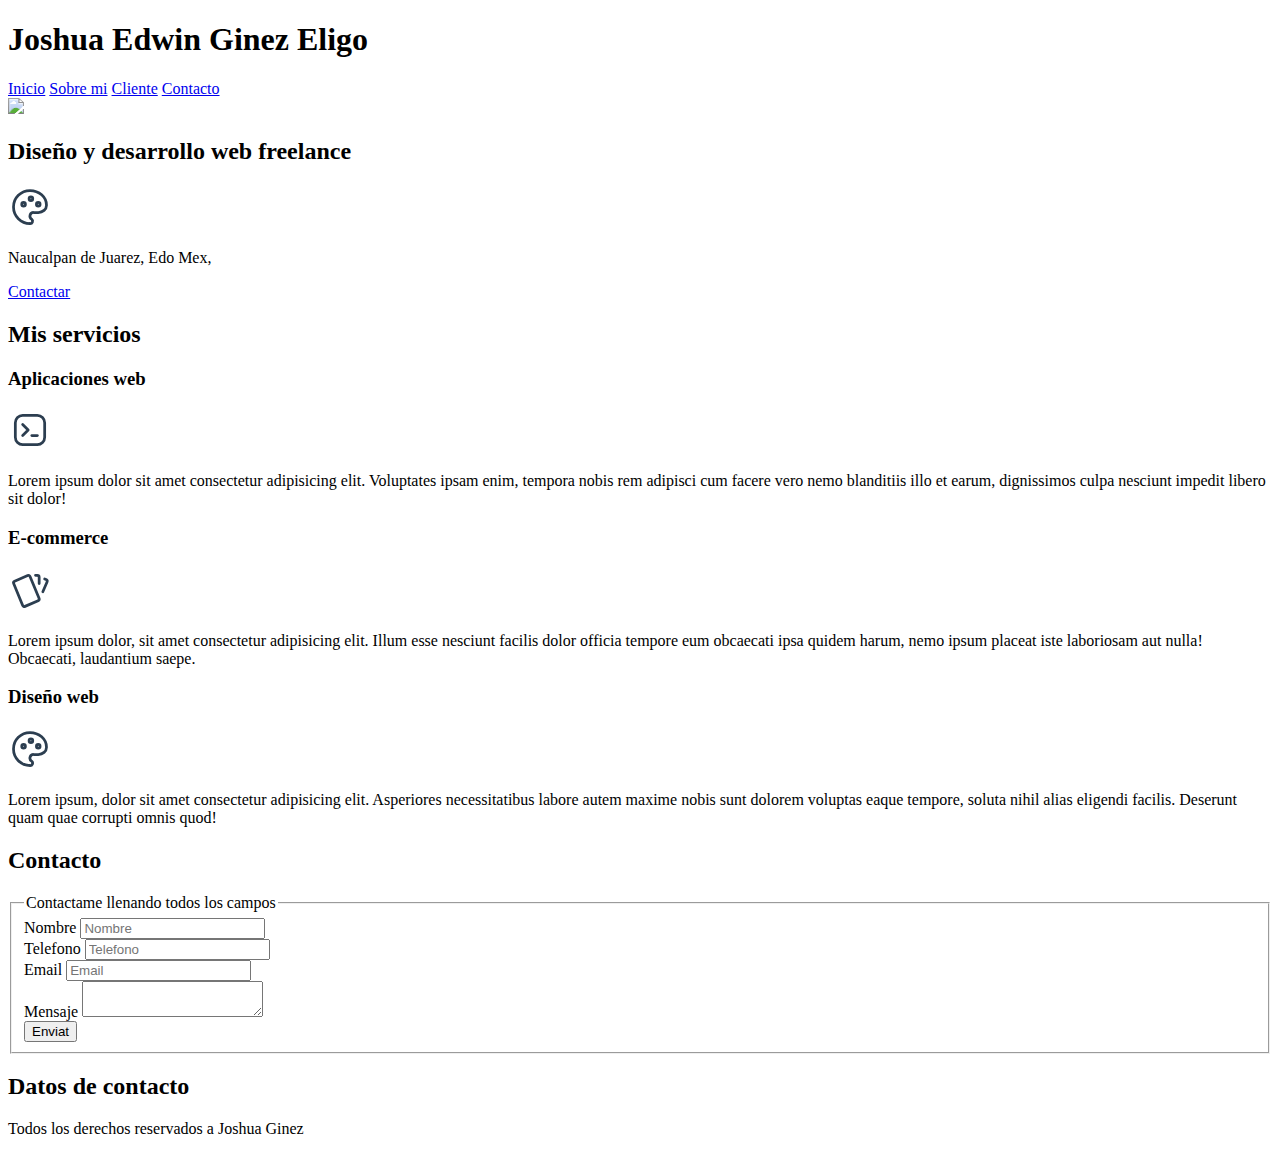
==== index.html @ 8d01e23e "1.1" ====
<!DOCTYPE html>
<html lang="esp">
<head>
    <meta charset="UTF-8">
    <meta http-equiv="X-UA-Compatible" content="IE=edge">
    <meta name="viewport" content="width=device-width, initial-scale=1.0">
    <title>sitio freelance</title>
</head>
<body>
    <header>
        <h1>Joshua Edwin Ginez Eligo</h1>
    </header>

    <nav>
        <a href="#">Inicio</a>
        <a href="#">Sobre mi</a>
        <a href="#">Cliente</a>
        <a href="#">Contacto</a>
        
    </nav>
    <img src="/Img/Fondo.jfif"

    <section>
        <h2>Diseño y desarrollo web freelance</h2>
        
        <svg xmlns="http://www.w3.org/2000/svg" class="icon icon-tabler icon-tabler-palette" width="44" height="44" viewBox="0 0 24 24" stroke-width="1.5" stroke="#2c3e50" fill="none" stroke-linecap="round" stroke-linejoin="round">
            <path stroke="none" d="M0 0h24v24H0z" fill="none"/>
            <path d="M12 21a9 9 0 0 1 0 -18c4.97 0 9 3.582 9 8c0 1.06 -.474 2.078 -1.318 2.828c-.844 .75 -1.989 1.172 -3.182 1.172h-2.5a2 2 0 0 0 -1 3.75a1.3 1.3 0 0 1 -1 2.25" />
            <path d="M8.5 10.5m-1 0a1 1 0 1 0 2 0a1 1 0 1 0 -2 0" />
            <path d="M12.5 7.5m-1 0a1 1 0 1 0 2 0a1 1 0 1 0 -2 0" />
            <path d="M16.5 10.5m-1 0a1 1 0 1 0 2 0a1 1 0 1 0 -2 0" />
          </svg>

        <p>Naucalpan de Juarez, Edo Mex,</p>
        <a href="#">Contactar</a>
    </section>

    <main>
        <h2>Mis servicios</h2>
        
        <section>
            <h3>Aplicaciones web</h3>
            <svg xmlns="http://www.w3.org/2000/svg" class="icon icon-tabler icon-tabler-brand-tabler" width="44" height="44" viewBox="0 0 24 24" stroke-width="1.5" stroke="#2c3e50" fill="none" stroke-linecap="round" stroke-linejoin="round">
                <path stroke="none" d="M0 0h24v24H0z" fill="none"/>
                <path d="M8 9l3 3l-3 3" />
                <path d="M13 15l3 0" />
                <path d="M4 4m0 4a4 4 0 0 1 4 -4h8a4 4 0 0 1 4 4v8a4 4 0 0 1 -4 4h-8a4 4 0 0 1 -4 -4z" />
              </svg>
            <p>Lorem ipsum dolor sit amet consectetur adipisicing elit. Voluptates ipsam enim, tempora nobis rem adipisci cum facere vero nemo blanditiis illo et earum, dignissimos culpa nesciunt impedit libero sit dolor!</p>
        </section>

        <section>
            <h3>E-commerce</h3>
            <svg xmlns="http://www.w3.org/2000/svg" class="icon icon-tabler icon-tabler-cards" width="44" height="44" viewBox="0 0 24 24" stroke-width="1.5" stroke="#2c3e50" fill="none" stroke-linecap="round" stroke-linejoin="round">
                <path stroke="none" d="M0 0h24v24H0z" fill="none"/>
                <path d="M3.604 7.197l7.138 -3.109a.96 .96 0 0 1 1.27 .527l4.924 11.902a1 1 0 0 1 -.514 1.304l-7.137 3.109a.96 .96 0 0 1 -1.271 -.527l-4.924 -11.903a1 1 0 0 1 .514 -1.304z" />
                <path d="M15 4h1a1 1 0 0 1 1 1v3.5" />
                <path d="M20 6c.264 .112 .52 .217 .768 .315a1 1 0 0 1 .53 1.311l-2.298 5.374" />
              </svg>
            <p>Lorem ipsum dolor, sit amet consectetur adipisicing elit. Illum esse nesciunt facilis dolor officia tempore eum obcaecati ipsa quidem harum, nemo ipsum placeat iste laboriosam aut nulla! Obcaecati, laudantium saepe.</p>
        </section>
        
        <section>
            <h3>Diseño web</h3> 
            <svg xmlns="http://www.w3.org/2000/svg" class="icon icon-tabler icon-tabler-palette" width="44" height="44" viewBox="0 0 24 24" stroke-width="1.5" stroke="#2c3e50" fill="none" stroke-linecap="round" stroke-linejoin="round">
                <path stroke="none" d="M0 0h24v24H0z" fill="none"/>
                <path d="M12 21a9 9 0 0 1 0 -18c4.97 0 9 3.582 9 8c0 1.06 -.474 2.078 -1.318 2.828c-.844 .75 -1.989 1.172 -3.182 1.172h-2.5a2 2 0 0 0 -1 3.75a1.3 1.3 0 0 1 -1 2.25" />
                <path d="M8.5 10.5m-1 0a1 1 0 1 0 2 0a1 1 0 1 0 -2 0" />
                <path d="M12.5 7.5m-1 0a1 1 0 1 0 2 0a1 1 0 1 0 -2 0" />
                <path d="M16.5 10.5m-1 0a1 1 0 1 0 2 0a1 1 0 1 0 -2 0" />
              </svg>
            <p>Lorem ipsum, dolor sit amet consectetur adipisicing elit. Asperiores necessitatibus labore autem maxime nobis sunt dolorem voluptas eaque tempore, soluta nihil alias eligendi facilis. Deserunt quam quae corrupti omnis quod!</p>           
        </section>
    
        <section>
            <h2>Contacto</h2>
            <form>
                <fieldset>
                <legend>Contactame llenando todos los campos</legend>
                <div>
                    <label>Nombre</label>
                    <input type="text" placeholder="Nombre">    
                </div>

                <div>
                    <label>Telefono</label>
                    <input type="tel" placeholder="Telefono">
                </div>

                <div>
                    <label>Email</label>
                    <input type="email" placeholder="Email">
    
                </div>

                <div>
                    <label>Mensaje</label>
                    <textarea></textarea>
                </div>

                <div>
                    <input type="submit" value="Enviat"> 
                </div>
            </fieldset>
            </form>
        </section>

    </main>

    <footer>
        <h2>Datos de contacto</h2>
        <p>Todos los derechos reservados a Joshua Ginez</p>
    </footer>

</body>
</html>
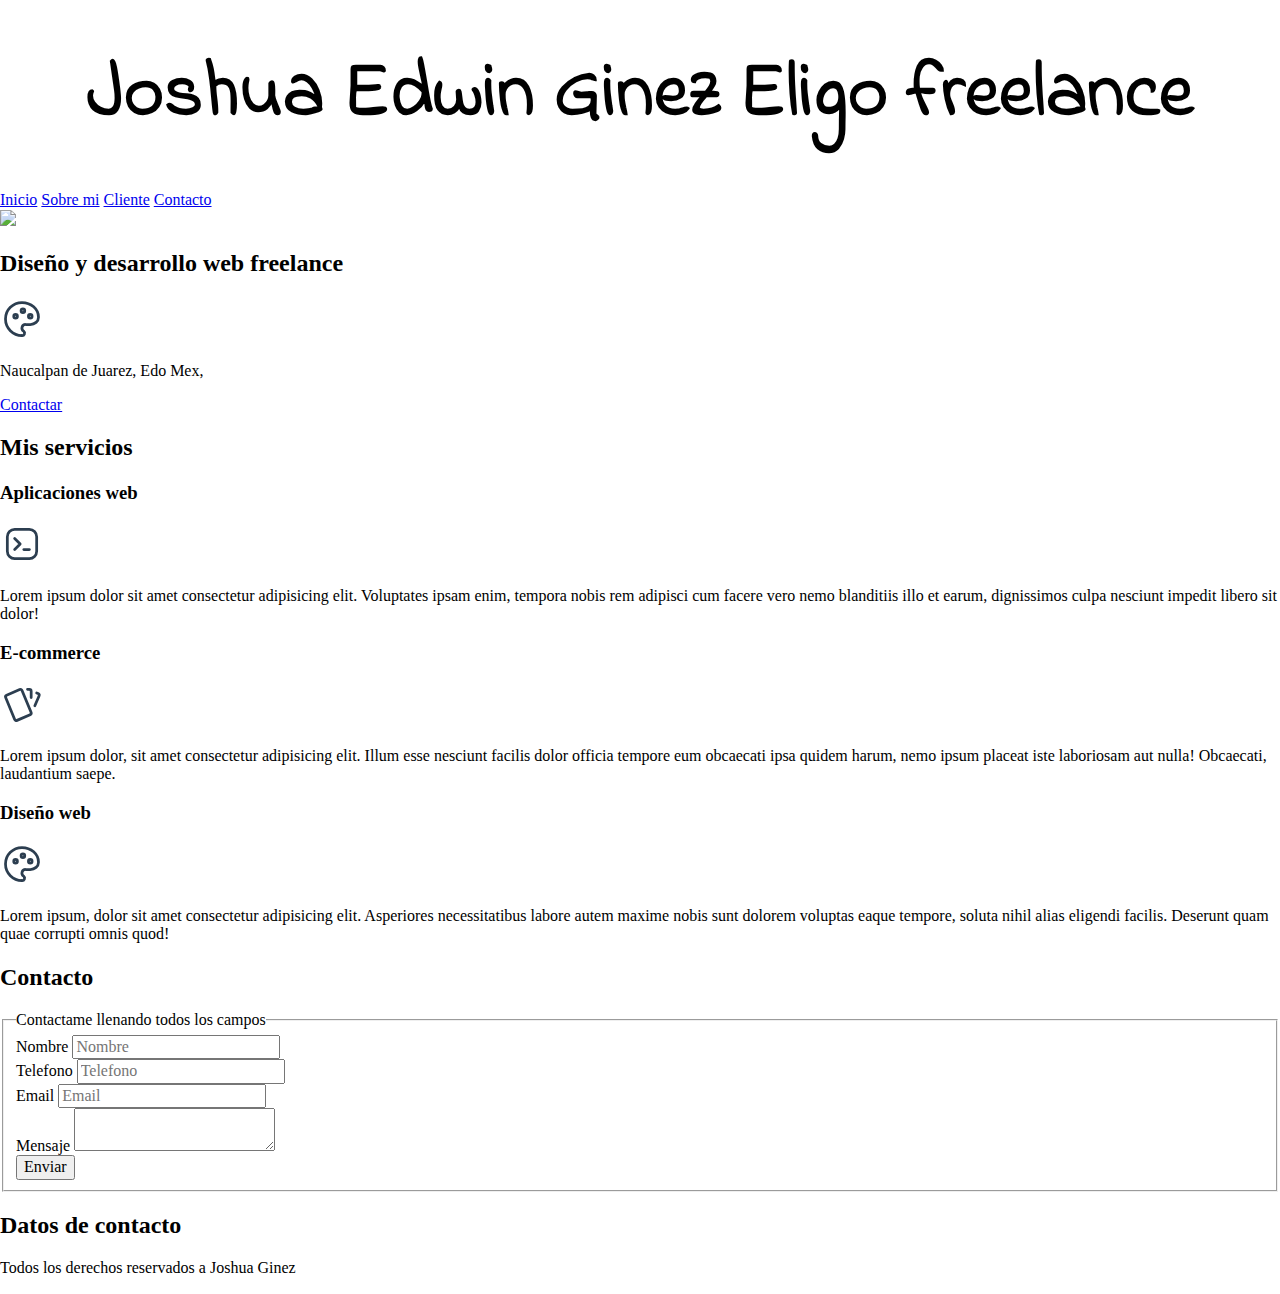
==== commit 3da5e584: "1.2" ====
--- a/index.html
+++ b/index.html
@@ -1,14 +1,21 @@
 <!DOCTYPE html>
 <html lang="esp">
 <head>
+    <link rel="stylesheet" type="text/css" href="css/normalize.css"/>
+    <link rel="stylesheet" type="text/css" href="css/style.css"/>
     <meta charset="UTF-8">
     <meta http-equiv="X-UA-Compatible" content="IE=edge">
     <meta name="viewport" content="width=device-width, initial-scale=1.0">
+    <link rel="preconnect" href="https://fonts.googleapis.com">
+    <link rel="preconnect" href="https://fonts.gstatic.com" crossorigin>
+    <link href="https://fonts.googleapis.com/css2?family=Indie+Flower&display=swap" rel="stylesheet">
+
     <title>sitio freelance</title>
+
 </head>
 <body>
     <header>
-        <h1>Joshua Edwin Ginez Eligo</h1>
+        <h1 class="titulo">Joshua Edwin Ginez Eligo <span>freelance</span></h1>
     </header>
 
     <nav>
@@ -99,7 +106,7 @@
                 </div>
 
                 <div>
-                    <input type="submit" value="Enviat"> 
+                    <input type="submit" value="Enviar"> 
                 </div>
             </fieldset>
             </form>
--- a/css/style.css
+++ b/css/style.css
@@ -0,0 +1,13 @@
+html{
+    font-size: 62.%;
+}
+body{
+   font-size: 16px; 
+}
+.titulo{
+    text-align: center;
+    font-size: 4.8rem;
+    font-family: 'Indie Flower', cursive;}
+,.titulo span{
+    font-size: 2rem;
+}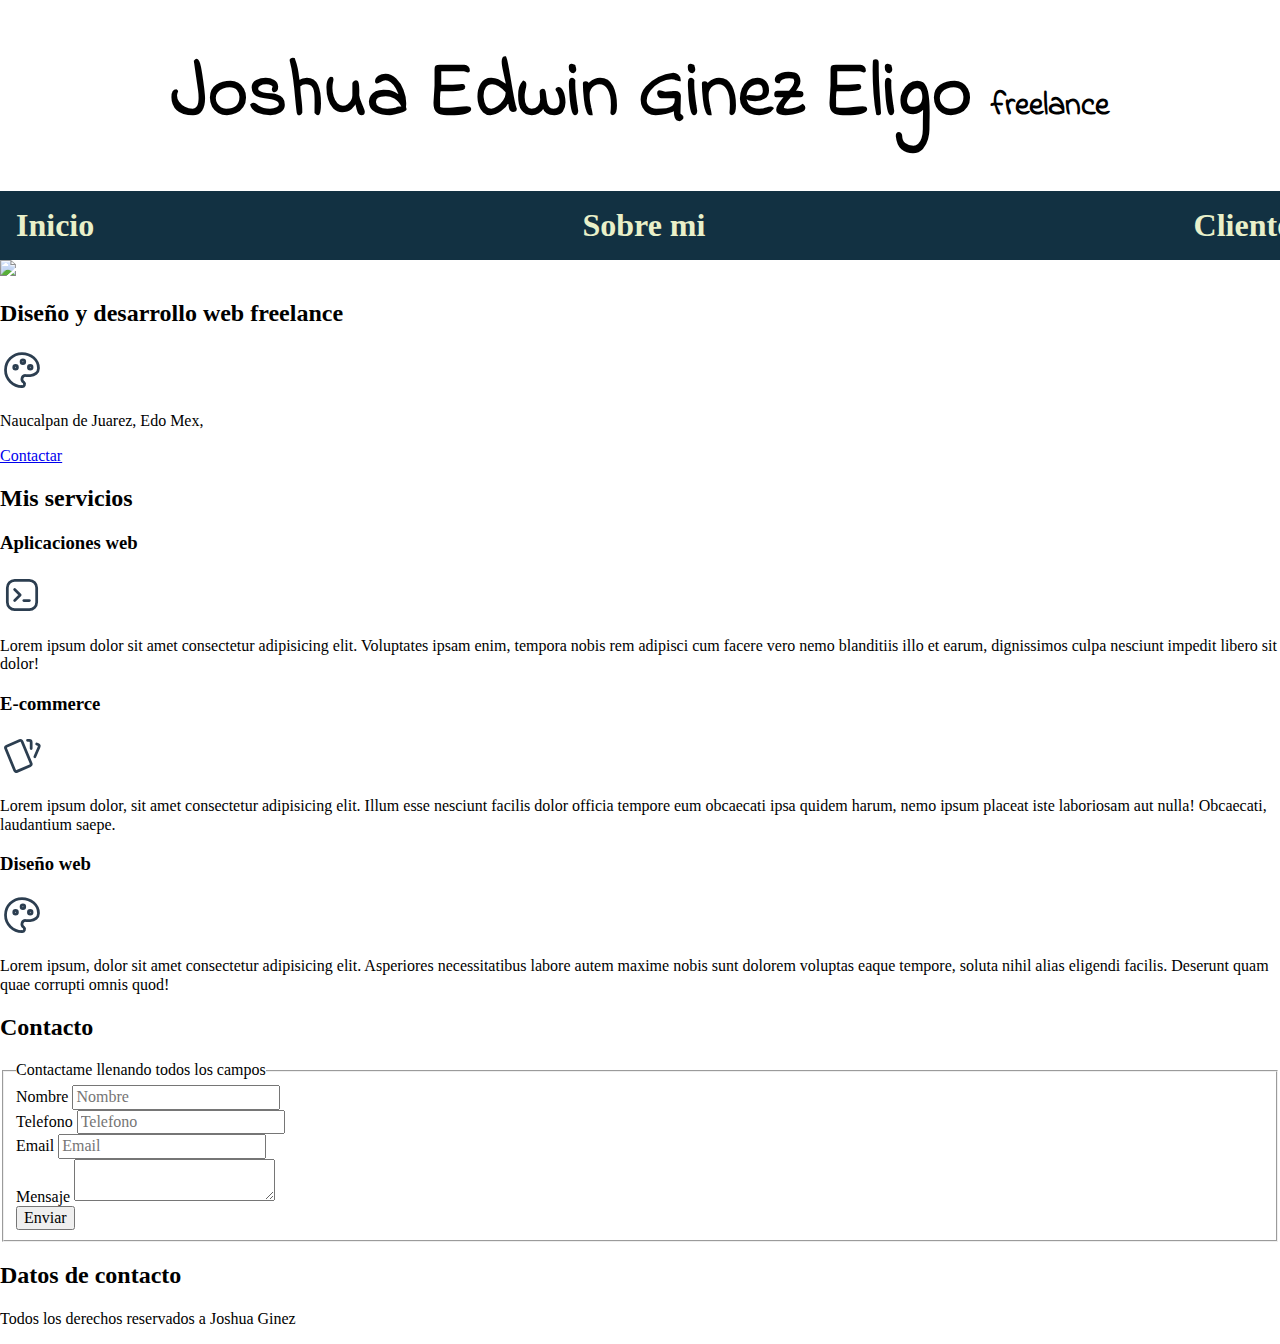
==== commit d47d6f8e: "1.3" ====
--- a/index.html
+++ b/index.html
@@ -18,13 +18,16 @@
         <h1 class="titulo">Joshua Edwin Ginez Eligo <span>freelance</span></h1>
     </header>
 
-    <nav>
+    <div class="navBg">
+    <nav class="menu-navegacion contenedor">
         <a href="#">Inicio</a>
         <a href="#">Sobre mi</a>
         <a href="#">Cliente</a>
         <a href="#">Contacto</a>
-        
+    
     </nav>
+    </div>
+
     <img src="/Img/Fondo.jfif"
 
     <section>
--- a/css/style.css
+++ b/css/style.css
@@ -1,13 +1,40 @@
 html{
     font-size: 62.%;
 }
+
 body{
    font-size: 16px; 
 }
+
 .titulo{
     text-align: center;
     font-size: 4.8rem;
-    font-family: 'Indie Flower', cursive;}
-,.titulo span{
+    font-family: 'Indie Flower', cursive;
+}
+
+.titulo span{
     font-size: 2rem;
+}
+.contenedor{
+    width: 120rem;
+    margin: 0 auto ;
+}
+.navBg{
+    background-color: #123142;
+
+}
+.menu-navegacion {
+    display: flex;
+    flex-direction: row;
+    justify-content: space-between;
+}
+.menu-navegacion a{
+    padding: 1rem;
+    color: #e9f0c9;
+    text-decoration: none;
+    font-size: 2rem;
+    font-weight: bold;
+}
+.menu-navegacion a:hover{
+    background-color: #20130a;
 }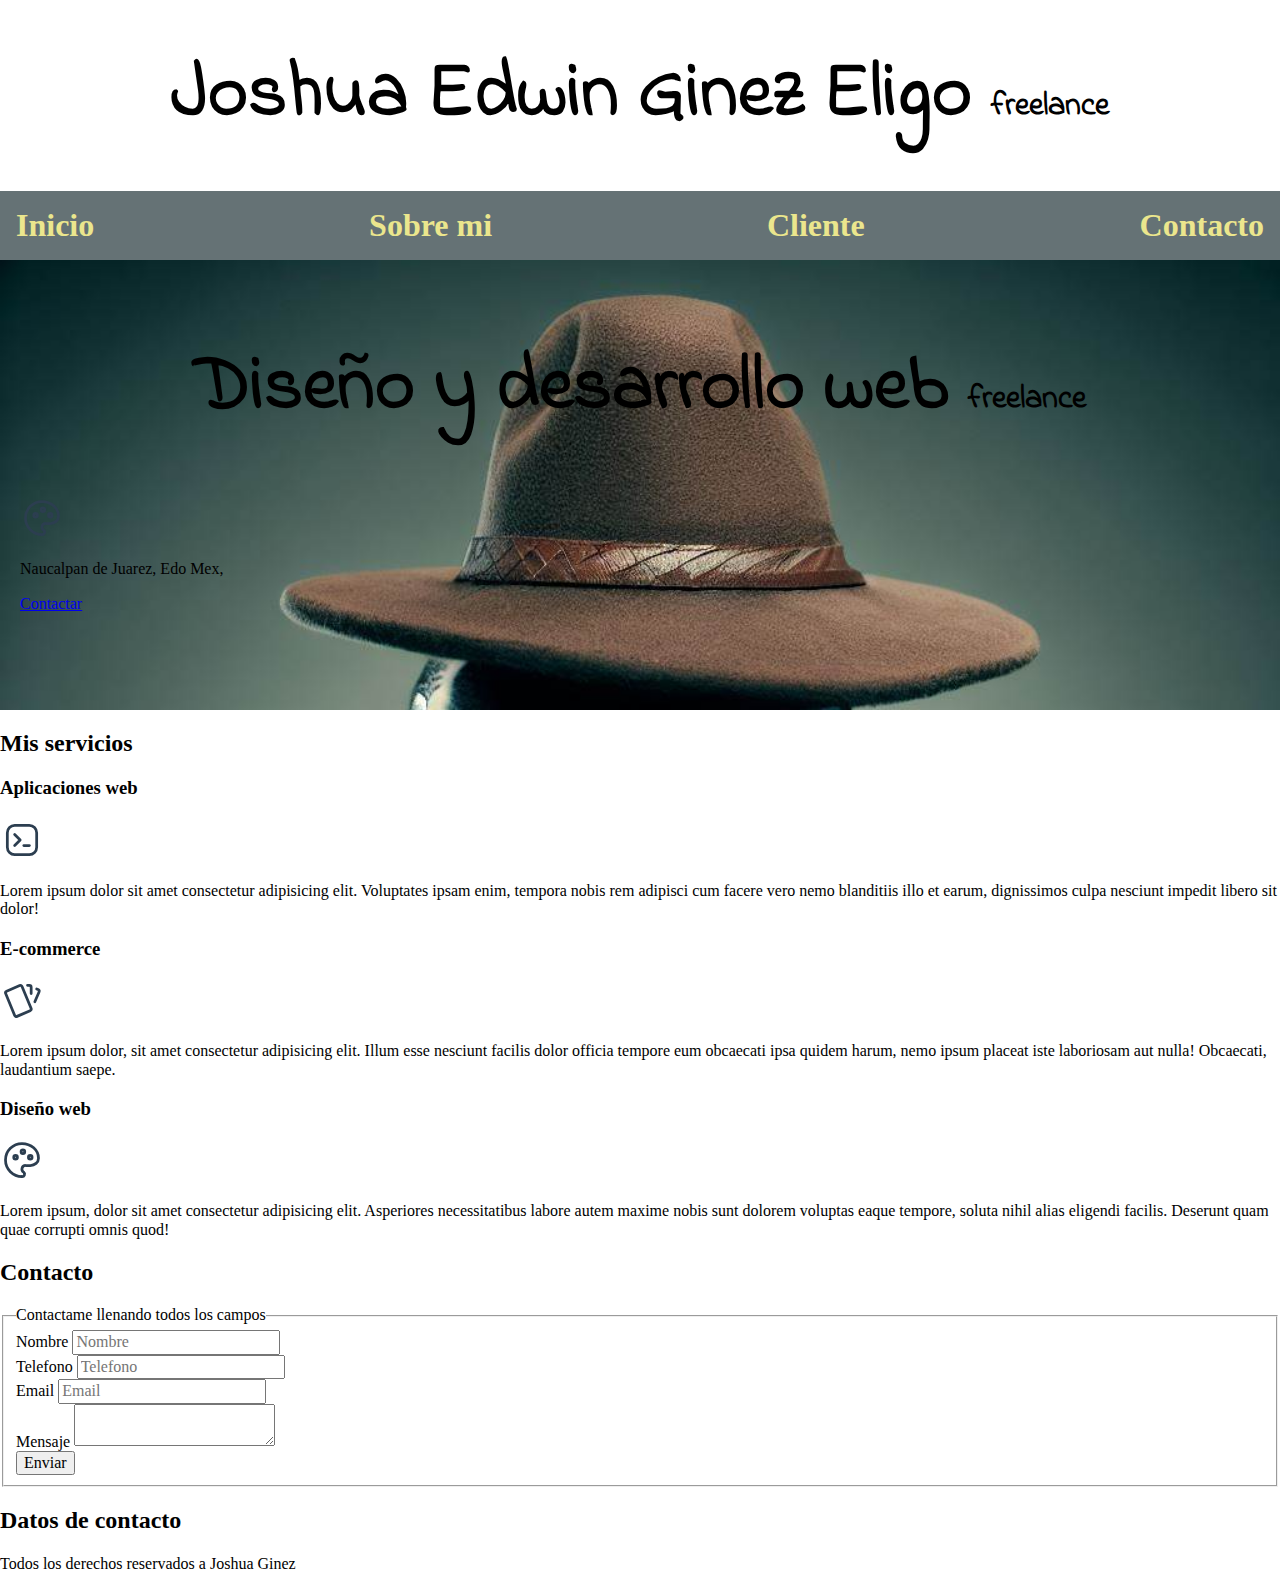
==== commit f56857b7: "2.5" ====
--- a/index.html
+++ b/index.html
@@ -28,10 +28,12 @@
     </nav>
     </div>
 
-    <img src="/Img/Fondo.jfif"
 
-    <section>
-        <h2>Diseño y desarrollo web freelance</h2>
+    <section class="hero">
+        <div class="contenido_hero">
+            
+        </div>
+        <h2 class="titulo">Diseño y desarrollo web <span>freelance</span></h2>
         
         <svg xmlns="http://www.w3.org/2000/svg" class="icon icon-tabler icon-tabler-palette" width="44" height="44" viewBox="0 0 24 24" stroke-width="1.5" stroke="#2c3e50" fill="none" stroke-linecap="round" stroke-linejoin="round">
             <path stroke="none" d="M0 0h24v24H0z" fill="none"/>
--- a/css/style.css
+++ b/css/style.css
@@ -1,6 +1,10 @@
 html{
     font-size: 62.%;
+    box-sizing: border-box;
 }
+    *, *:before, *:after{
+        box-sizing: inherit;
+    }
 
 body{
    font-size: 16px; 
@@ -16,25 +20,39 @@
     font-size: 2rem;
 }
 .contenedor{
-    width: 120rem;
+    max-width: 120rem;
     margin: 0 auto ;
 }
 .navBg{
-    background-color: #123142;
+    background-color: #657275;
 
 }
 .menu-navegacion {
     display: flex;
-    flex-direction: row;
+    flex-direction: column;
     justify-content: space-between;
 }
 .menu-navegacion a{
     padding: 1rem;
-    color: #e9f0c9;
+    color: #ebe68d;
     text-decoration: none;
     font-size: 2rem;
     font-weight: bold;
 }
 .menu-navegacion a:hover{
-    background-color: #20130a;
+    background-color: #17181f;
+}
+
+@media (min-width: 768px){ 
+    .menu-navegacion{
+        flex-direction:row;
+       
+    }
+}
+.hero{
+    background-image: url(../sources/img/background.jfif);
+    background-repeat: no-repeat;
+    background-size: cover;
+    height: 450px;
+    padding: 20px;
 }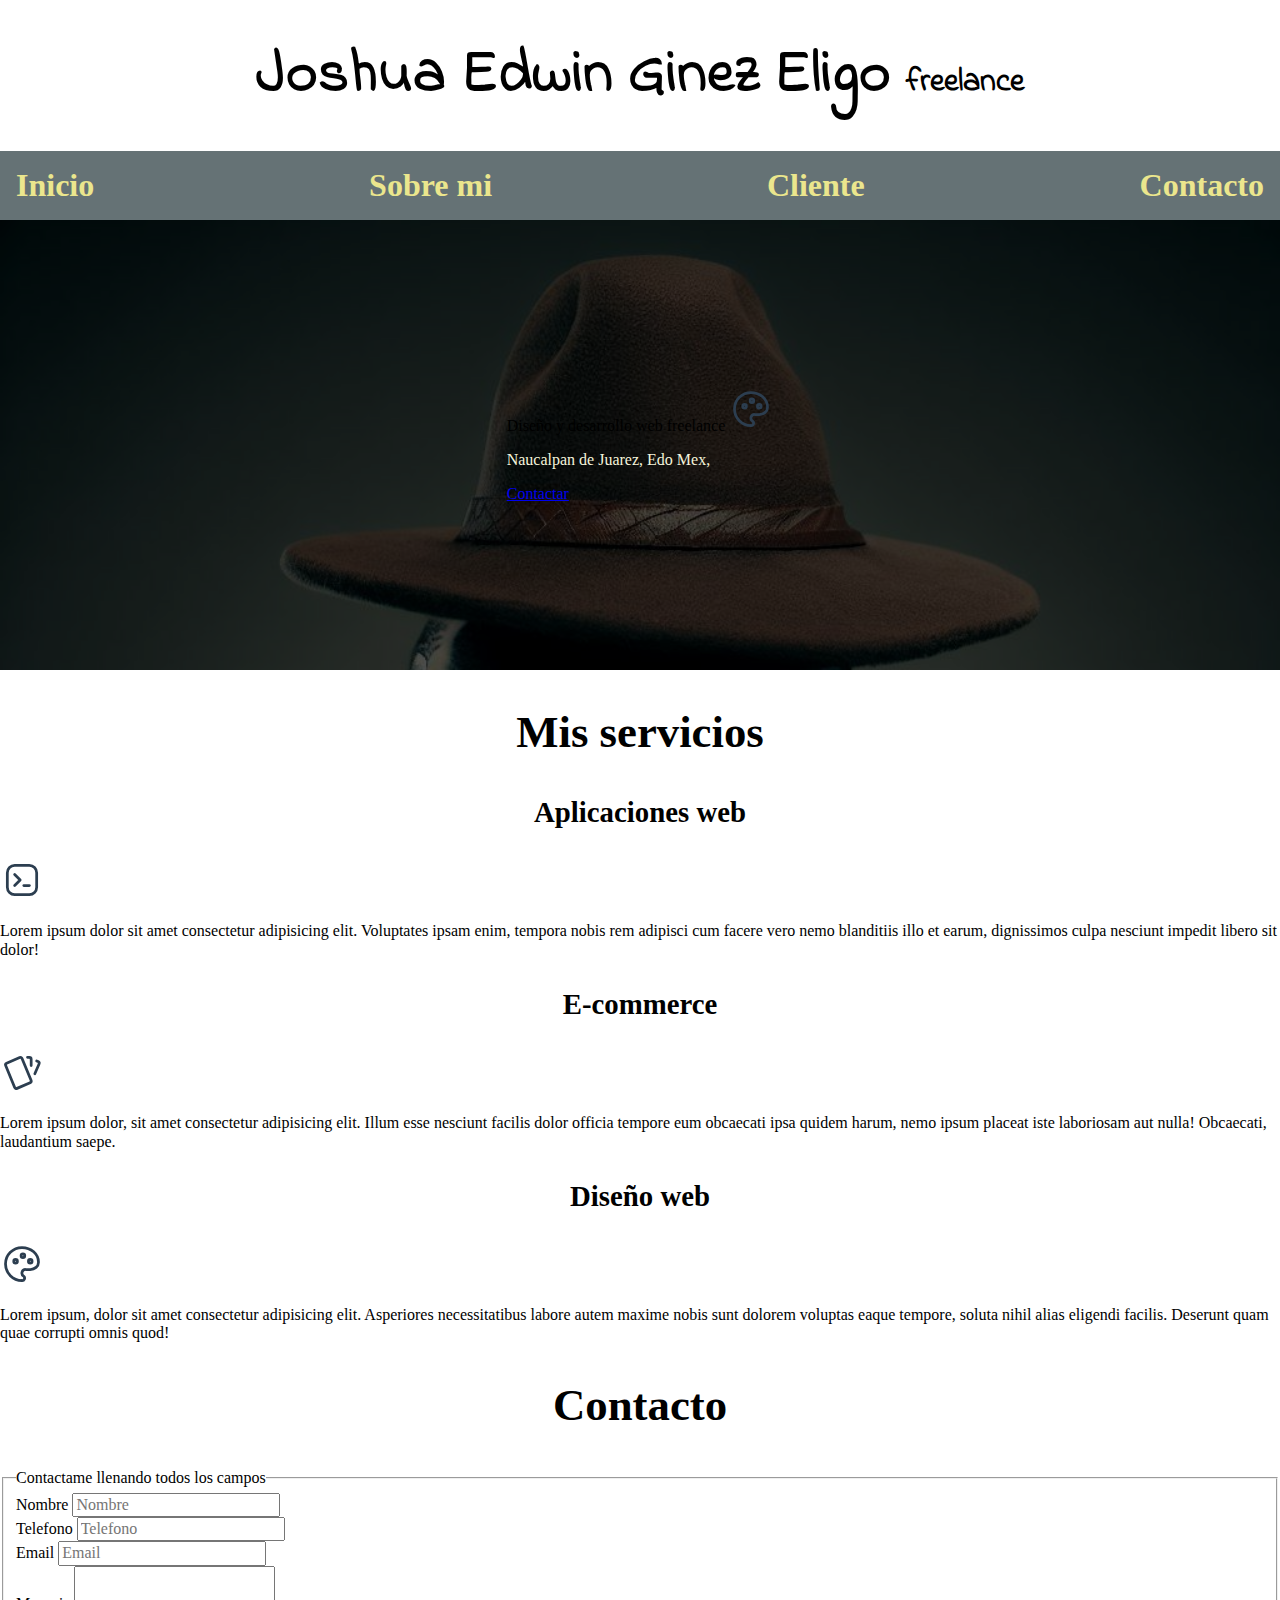
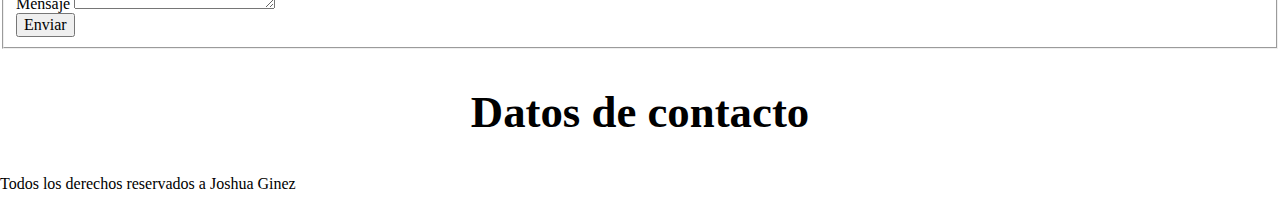
==== commit 633d306c: "2.2" ====
--- a/index.html
+++ b/index.html
@@ -31,9 +31,9 @@
 
     <section class="hero">
         <div class="contenido_hero">
-            
-        </div>
-        <h2 class="titulo">Diseño y desarrollo web <span>freelance</span></h2>
+             
+       
+        <h2">Diseño y desarrollo web <span>freelance</span></h2>
         
         <svg xmlns="http://www.w3.org/2000/svg" class="icon icon-tabler icon-tabler-palette" width="44" height="44" viewBox="0 0 24 24" stroke-width="1.5" stroke="#2c3e50" fill="none" stroke-linecap="round" stroke-linejoin="round">
             <path stroke="none" d="M0 0h24v24H0z" fill="none"/>
@@ -45,11 +45,12 @@
 
         <p>Naucalpan de Juarez, Edo Mex,</p>
         <a href="#">Contactar</a>
+        </div>
     </section>
 
     <main>
         <h2>Mis servicios</h2>
-        
+         
         <section>
             <h3>Aplicaciones web</h3>
             <svg xmlns="http://www.w3.org/2000/svg" class="icon icon-tabler icon-tabler-brand-tabler" width="44" height="44" viewBox="0 0 24 24" stroke-width="1.5" stroke="#2c3e50" fill="none" stroke-linecap="round" stroke-linejoin="round">
--- a/css/style.css
+++ b/css/style.css
@@ -10,10 +10,22 @@
    font-size: 16px; 
 }
 
-.titulo{
+h1{
+    font-size: 3.8rem;
+    font-family: 'Indie Flower', cursive;
+
+}
+
+h2{
+    font-size: 2.8rem;
+
+}
+h3{
+    font-size: 1.8rem;
+}
+
+h1,h2,h3{
     text-align: center;
-    font-size: 4.8rem;
-    font-family: 'Indie Flower', cursive;
 }
 
 .titulo span{
@@ -54,5 +66,20 @@
     background-repeat: no-repeat;
     background-size: cover;
     height: 450px;
-    padding: 20px;
+    position: relative;
+}
+.contenido_hero{
+    position: absolute;
+    background-color:rgb(0 0 0 /70% );
+    width: 100%;
+    height: 100%;
+    display: flex;
+    flex-direction: column;
+    align-items: center;
+    justify-content: center;
+}
+
+.contenido_hero h2, .contenido_hero p{
+    color:beige;
+
 }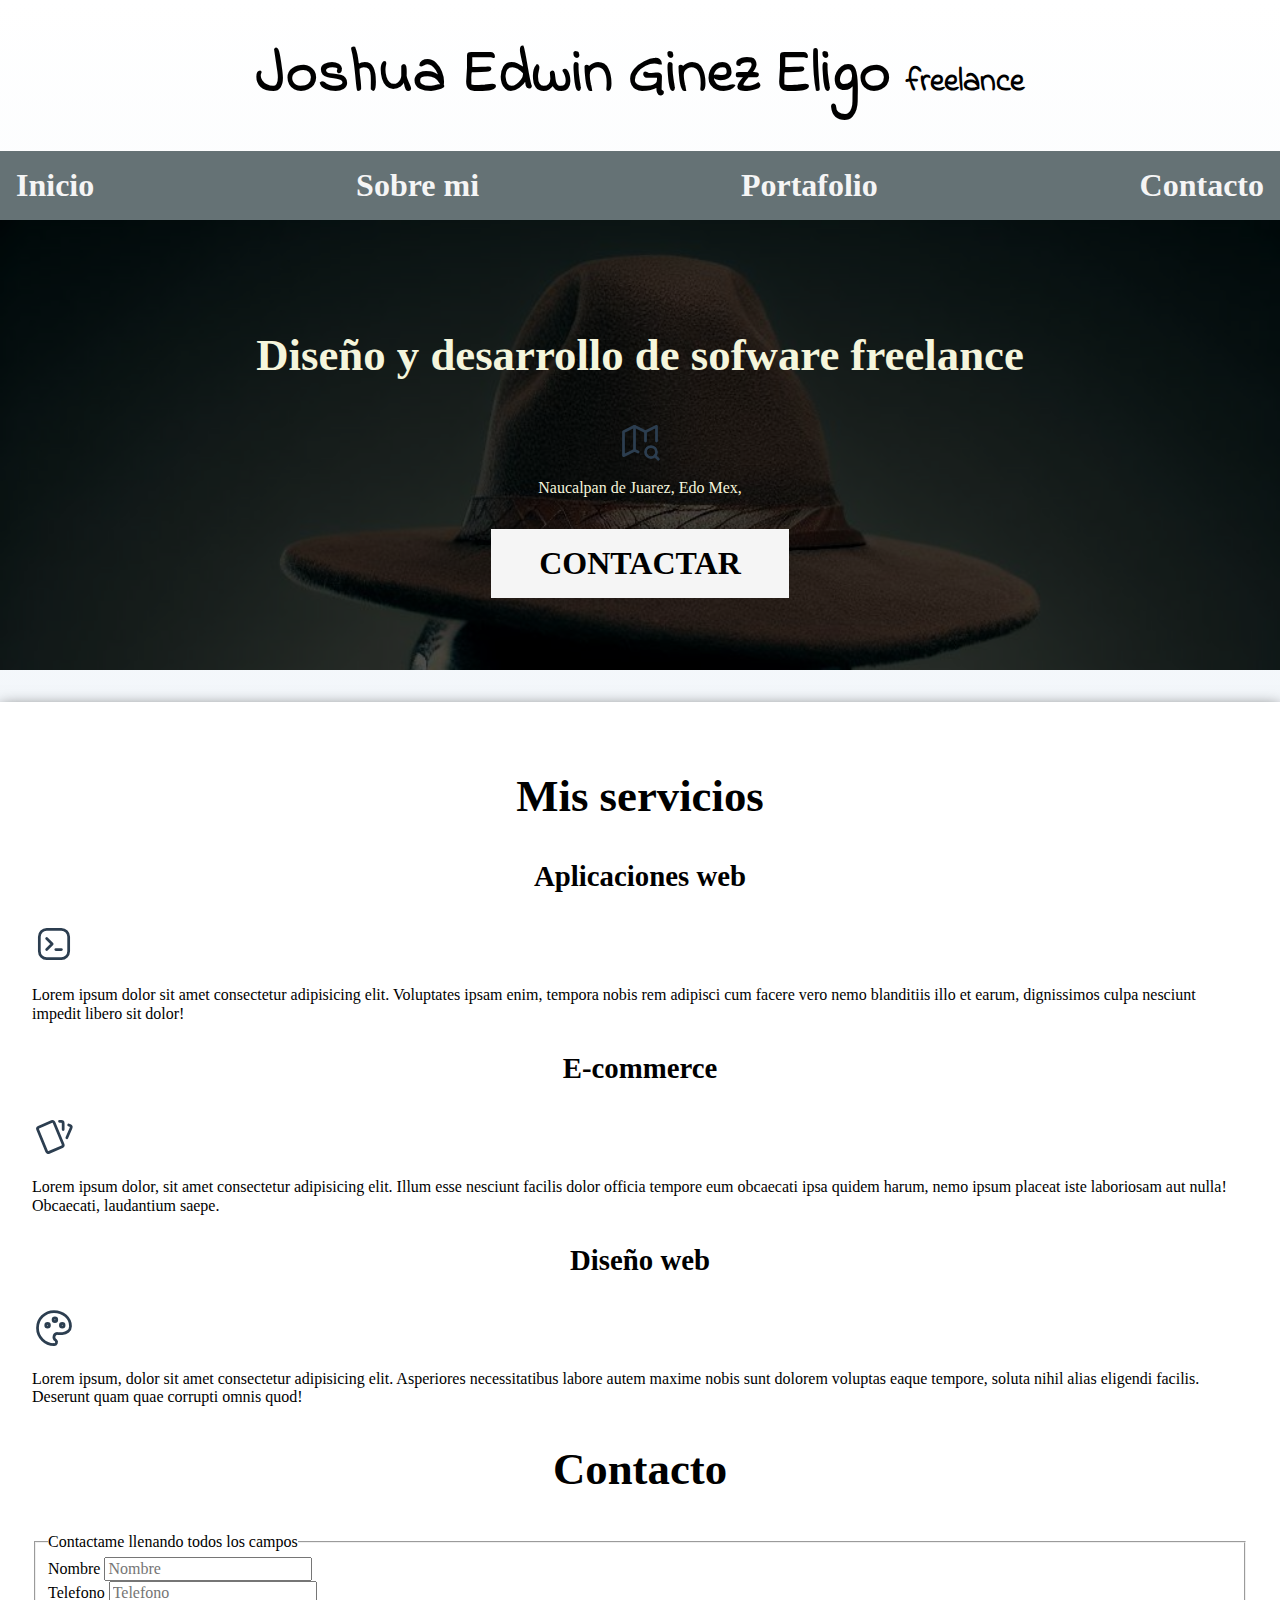
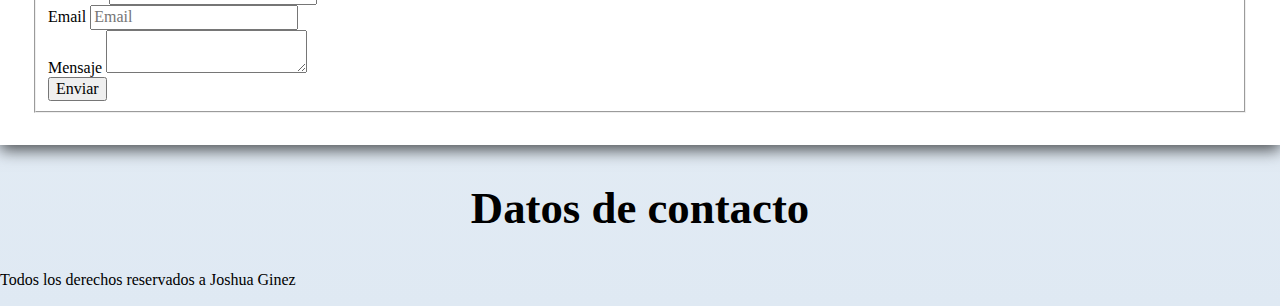
==== commit 66c49e22: "2.3" ====
--- a/index.html
+++ b/index.html
@@ -22,7 +22,7 @@
     <nav class="menu-navegacion contenedor">
         <a href="#">Inicio</a>
         <a href="#">Sobre mi</a>
-        <a href="#">Cliente</a>
+        <a href="#">Portafolio</a>
         <a href="#">Contacto</a>
     
     </nav>
@@ -33,58 +33,61 @@
         <div class="contenido_hero">
              
        
-        <h2">Diseño y desarrollo web <span>freelance</span></h2>
-        
-        <svg xmlns="http://www.w3.org/2000/svg" class="icon icon-tabler icon-tabler-palette" width="44" height="44" viewBox="0 0 24 24" stroke-width="1.5" stroke="#2c3e50" fill="none" stroke-linecap="round" stroke-linejoin="round">
-            <path stroke="none" d="M0 0h24v24H0z" fill="none"/>
-            <path d="M12 21a9 9 0 0 1 0 -18c4.97 0 9 3.582 9 8c0 1.06 -.474 2.078 -1.318 2.828c-.844 .75 -1.989 1.172 -3.182 1.172h-2.5a2 2 0 0 0 -1 3.75a1.3 1.3 0 0 1 -1 2.25" />
-            <path d="M8.5 10.5m-1 0a1 1 0 1 0 2 0a1 1 0 1 0 -2 0" />
-            <path d="M12.5 7.5m-1 0a1 1 0 1 0 2 0a1 1 0 1 0 -2 0" />
-            <path d="M16.5 10.5m-1 0a1 1 0 1 0 2 0a1 1 0 1 0 -2 0" />
-          </svg>
+        <h2>Diseño y desarrollo de sofware <span>freelance</span></h2>
 
+        <div class="ubicacion" >
+            <svg xmlns="http://www.w3.org/2000/svg" class="icon icon-tabler icon-tabler-map-search" width="44" height="44" viewBox="0 0 24 24" stroke-width="1.5" stroke="#2c3e50" fill="none" stroke-linecap="round" stroke-linejoin="round">
+                <path stroke="none" d="M0 0h24v24H0z" fill="none"/>
+                <path d="M11 18l-2 -1l-6 3v-13l6 -3l6 3l6 -3v8" />
+                <path d="M9 4v13" />
+                <path d="M15 7v5" />
+                <path d="M18 18m-3 0a3 3 0 1 0 6 0a3 3 0 1 0 -6 0" />
+                <path d="M20.2 20.2l1.8 1.8" />
+              </svg>
+        </div>
+ 
         <p>Naucalpan de Juarez, Edo Mex,</p>
-        <a href="#">Contactar</a>
+        <a class="boton" href="#">Contactar</a>
         </div>
     </section>
 
-    <main>
+    <main class="contenedor sombra">
         <h2>Mis servicios</h2>
-         
-        <section>
-            <h3>Aplicaciones web</h3>
-            <svg xmlns="http://www.w3.org/2000/svg" class="icon icon-tabler icon-tabler-brand-tabler" width="44" height="44" viewBox="0 0 24 24" stroke-width="1.5" stroke="#2c3e50" fill="none" stroke-linecap="round" stroke-linejoin="round">
-                <path stroke="none" d="M0 0h24v24H0z" fill="none"/>
-                <path d="M8 9l3 3l-3 3" />
-                <path d="M13 15l3 0" />
-                <path d="M4 4m0 4a4 4 0 0 1 4 -4h8a4 4 0 0 1 4 4v8a4 4 0 0 1 -4 4h-8a4 4 0 0 1 -4 -4z" />
-              </svg>
-            <p>Lorem ipsum dolor sit amet consectetur adipisicing elit. Voluptates ipsam enim, tempora nobis rem adipisci cum facere vero nemo blanditiis illo et earum, dignissimos culpa nesciunt impedit libero sit dolor!</p>
-        </section>
+         <div class="servicios">
+            <section>
+                <h3>Aplicaciones web</h3>
+                <svg xmlns="http://www.w3.org/2000/svg" class="icon icon-tabler icon-tabler-brand-tabler" width="44" height="44" viewBox="0 0 24 24" stroke-width="1.5" stroke="#2c3e50" fill="none" stroke-linecap="round" stroke-linejoin="round">
+                    <path stroke="none" d="M0 0h24v24H0z" fill="none"/>
+                    <path d="M8 9l3 3l-3 3" />
+                    <path d="M13 15l3 0" />
+                    <path d="M4 4m0 4a4 4 0 0 1 4 -4h8a4 4 0 0 1 4 4v8a4 4 0 0 1 -4 4h-8a4 4 0 0 1 -4 -4z" />
+                </svg>
+                <p>Lorem ipsum dolor sit amet consectetur adipisicing elit. Voluptates ipsam enim, tempora nobis rem adipisci cum facere vero nemo blanditiis illo et earum, dignissimos culpa nesciunt impedit libero sit dolor!</p>
+            </section>
 
-        <section>
-            <h3>E-commerce</h3>
-            <svg xmlns="http://www.w3.org/2000/svg" class="icon icon-tabler icon-tabler-cards" width="44" height="44" viewBox="0 0 24 24" stroke-width="1.5" stroke="#2c3e50" fill="none" stroke-linecap="round" stroke-linejoin="round">
-                <path stroke="none" d="M0 0h24v24H0z" fill="none"/>
-                <path d="M3.604 7.197l7.138 -3.109a.96 .96 0 0 1 1.27 .527l4.924 11.902a1 1 0 0 1 -.514 1.304l-7.137 3.109a.96 .96 0 0 1 -1.271 -.527l-4.924 -11.903a1 1 0 0 1 .514 -1.304z" />
-                <path d="M15 4h1a1 1 0 0 1 1 1v3.5" />
-                <path d="M20 6c.264 .112 .52 .217 .768 .315a1 1 0 0 1 .53 1.311l-2.298 5.374" />
-              </svg>
-            <p>Lorem ipsum dolor, sit amet consectetur adipisicing elit. Illum esse nesciunt facilis dolor officia tempore eum obcaecati ipsa quidem harum, nemo ipsum placeat iste laboriosam aut nulla! Obcaecati, laudantium saepe.</p>
-        </section>
-        
-        <section>
-            <h3>Diseño web</h3> 
-            <svg xmlns="http://www.w3.org/2000/svg" class="icon icon-tabler icon-tabler-palette" width="44" height="44" viewBox="0 0 24 24" stroke-width="1.5" stroke="#2c3e50" fill="none" stroke-linecap="round" stroke-linejoin="round">
-                <path stroke="none" d="M0 0h24v24H0z" fill="none"/>
-                <path d="M12 21a9 9 0 0 1 0 -18c4.97 0 9 3.582 9 8c0 1.06 -.474 2.078 -1.318 2.828c-.844 .75 -1.989 1.172 -3.182 1.172h-2.5a2 2 0 0 0 -1 3.75a1.3 1.3 0 0 1 -1 2.25" />
-                <path d="M8.5 10.5m-1 0a1 1 0 1 0 2 0a1 1 0 1 0 -2 0" />
-                <path d="M12.5 7.5m-1 0a1 1 0 1 0 2 0a1 1 0 1 0 -2 0" />
-                <path d="M16.5 10.5m-1 0a1 1 0 1 0 2 0a1 1 0 1 0 -2 0" />
-              </svg>
-            <p>Lorem ipsum, dolor sit amet consectetur adipisicing elit. Asperiores necessitatibus labore autem maxime nobis sunt dolorem voluptas eaque tempore, soluta nihil alias eligendi facilis. Deserunt quam quae corrupti omnis quod!</p>           
-        </section>
-    
+            <section>
+                <h3>E-commerce</h3>
+                <svg xmlns="http://www.w3.org/2000/svg" class="icon icon-tabler icon-tabler-cards" width="44" height="44" viewBox="0 0 24 24" stroke-width="1.5" stroke="#2c3e50" fill="none" stroke-linecap="round" stroke-linejoin="round">
+                    <path stroke="none" d="M0 0h24v24H0z" fill="none"/>
+                    <path d="M3.604 7.197l7.138 -3.109a.96 .96 0 0 1 1.27 .527l4.924 11.902a1 1 0 0 1 -.514 1.304l-7.137 3.109a.96 .96 0 0 1 -1.271 -.527l-4.924 -11.903a1 1 0 0 1 .514 -1.304z" />
+                    <path d="M15 4h1a1 1 0 0 1 1 1v3.5" />
+                    <path d="M20 6c.264 .112 .52 .217 .768 .315a1 1 0 0 1 .53 1.311l-2.298 5.374" />
+                </svg>
+                <p>Lorem ipsum dolor, sit amet consectetur adipisicing elit. Illum esse nesciunt facilis dolor officia tempore eum obcaecati ipsa quidem harum, nemo ipsum placeat iste laboriosam aut nulla! Obcaecati, laudantium saepe.</p>
+            </section>
+            
+            <section>
+                <h3>Diseño web</h3> 
+                <svg xmlns="http://www.w3.org/2000/svg" class="icon icon-tabler icon-tabler-palette" width="44" height="44" viewBox="0 0 24 24" stroke-width="1.5" stroke="#2c3e50" fill="none" stroke-linecap="round" stroke-linejoin="round">
+                    <path stroke="none" d="M0 0h24v24H0z" fill="none"/>
+                    <path d="M12 21a9 9 0 0 1 0 -18c4.97 0 9 3.582 9 8c0 1.06 -.474 2.078 -1.318 2.828c-.844 .75 -1.989 1.172 -3.182 1.172h-2.5a2 2 0 0 0 -1 3.75a1.3 1.3 0 0 1 -1 2.25" />
+                    <path d="M8.5 10.5m-1 0a1 1 0 1 0 2 0a1 1 0 1 0 -2 0" />
+                    <path d="M12.5 7.5m-1 0a1 1 0 1 0 2 0a1 1 0 1 0 -2 0" />
+                    <path d="M16.5 10.5m-1 0a1 1 0 1 0 2 0a1 1 0 1 0 -2 0" />
+                </svg>
+                <p>Lorem ipsum, dolor sit amet consectetur adipisicing elit. Asperiores necessitatibus labore autem maxime nobis sunt dolorem voluptas eaque tempore, soluta nihil alias eligendi facilis. Deserunt quam quae corrupti omnis quod!</p>           
+            </section>
+        </div>
         <section>
             <h2>Contacto</h2>
             <form>
--- a/css/style.css
+++ b/css/style.css
@@ -6,8 +6,10 @@
         box-sizing: inherit;
     }
 
+
 body{
    font-size: 16px; 
+   background-image: linear-gradient(to top, #DFE9F3 0%, #fff 100%);
 }
 
 h1{
@@ -27,7 +29,13 @@
 h1,h2,h3{
     text-align: center;
 }
-
+.sombra {
+    -webkit-box-shadow: 0px 5px 15px 0px rgba(0,0,0,0.67);
+    -moz-box-shadow: 0px 5px 15px 0px rgba(0,0,0,0.67);
+    box-shadow: 0px 5px 15px 0px rgba(0,0,0,0.67);
+    background-color:#fff ;
+    padding: 2rem;
+}
 .titulo span{
     font-size: 2rem;
 }
@@ -46,7 +54,7 @@
 }
 .menu-navegacion a{
     padding: 1rem;
-    color: #ebe68d;
+    color: whitesmoke;
     text-decoration: none;
     font-size: 2rem;
     font-weight: bold;
@@ -57,16 +65,18 @@
 
 @media (min-width: 768px){ 
     .menu-navegacion{
-        flex-direction:row;
-       
+        flex-direction: row;
+        justify-content:space-between;
     }
 }
+
 .hero{
     background-image: url(../sources/img/background.jfif);
     background-repeat: no-repeat;
     background-size: cover;
     height: 450px;
     position: relative;
+    margin-bottom: 2rem;
 }
 .contenido_hero{
     position: absolute;
@@ -78,8 +88,33 @@
     align-items: center;
     justify-content: center;
 }
+.boton{
+    background-color: whitesmoke;
+    color: black;
+    padding: 1rem 3rem;
+    margin-top: 1rem;
+    font-size: 2rem;
+    text-decoration: none;
+    text-transform: uppercase;
+    font-weight: bold;
+    border-radius: .5;
+    width: 90%;
+    text-align: center;
 
-.contenido_hero h2, .contenido_hero p{
+}
+@media (min-width: 670px){ 
+    .boton{
+        width: auto;
+    }
+    
+}
+
+.contenido_hero h2,
+.contenido_hero p{
     color:beige;
 
+}
+.ubicacion{
+    display: flex;
+    align-items: flex-end;
 }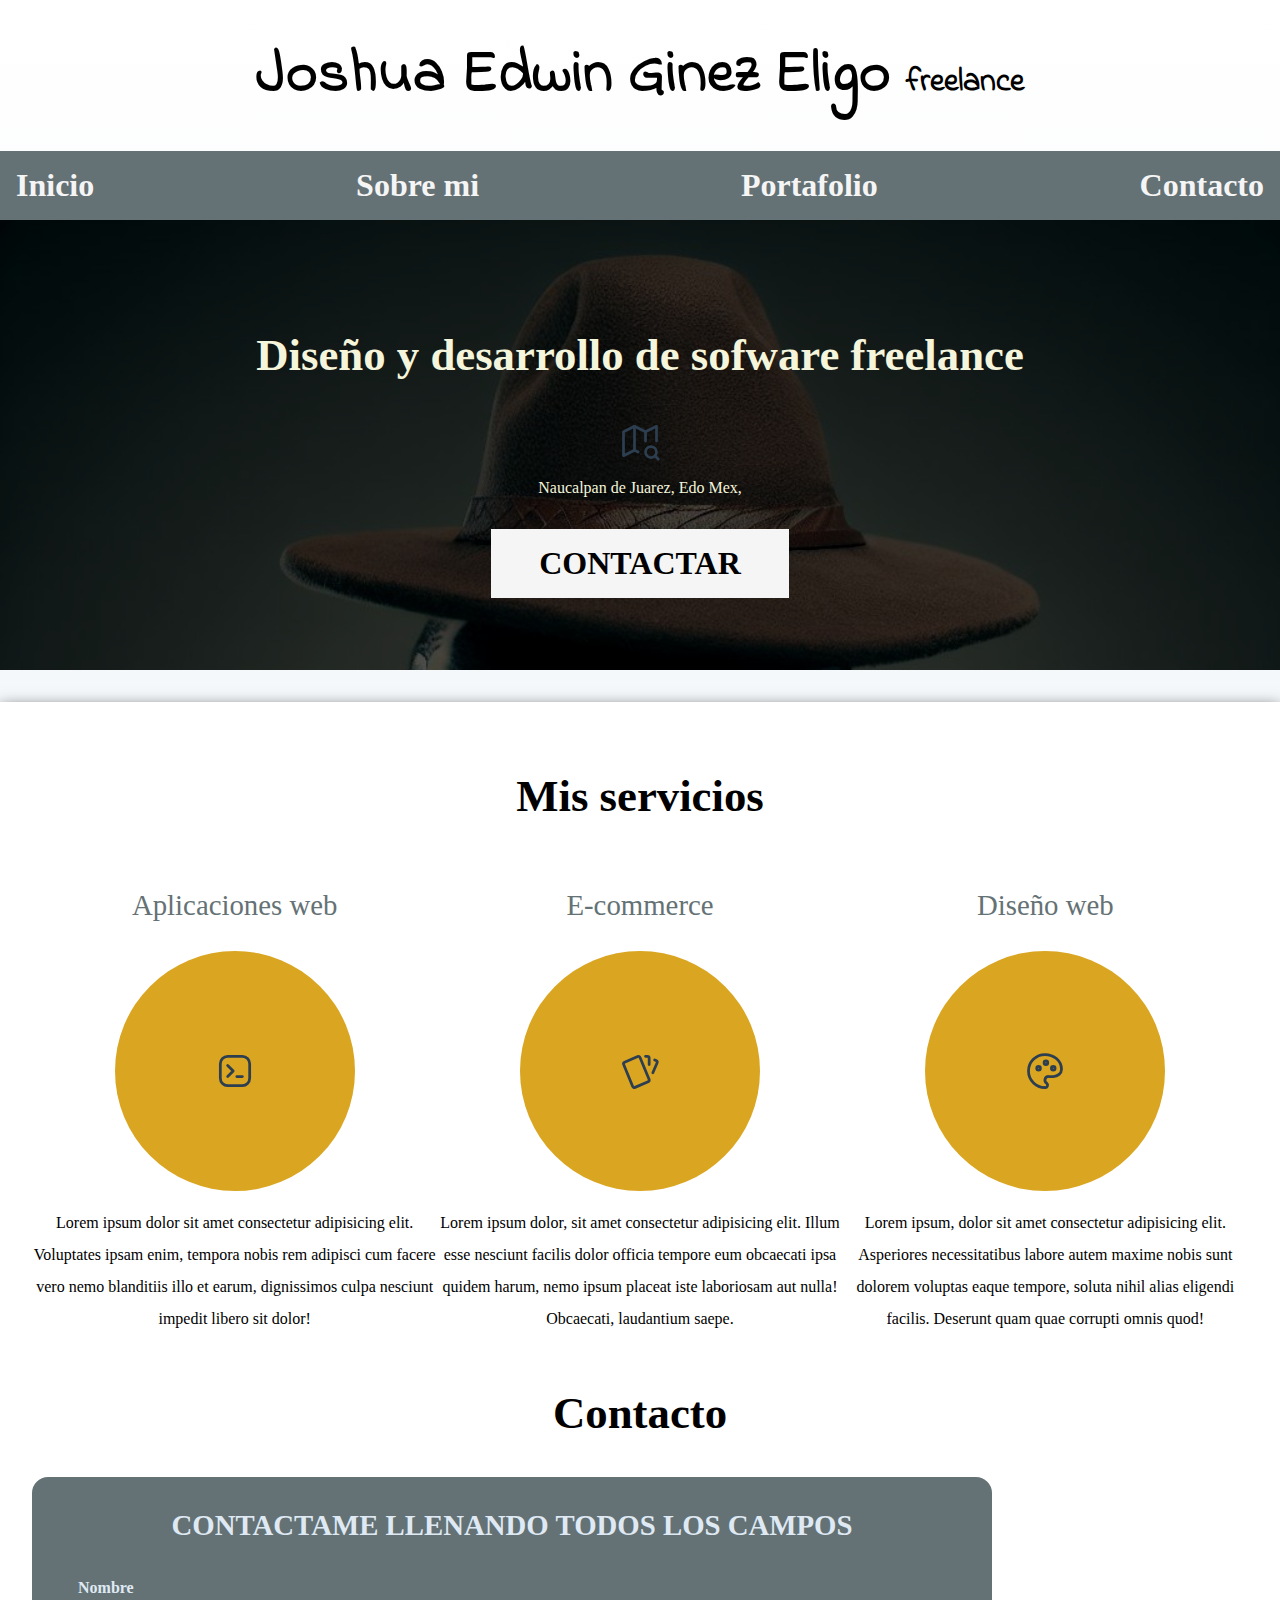
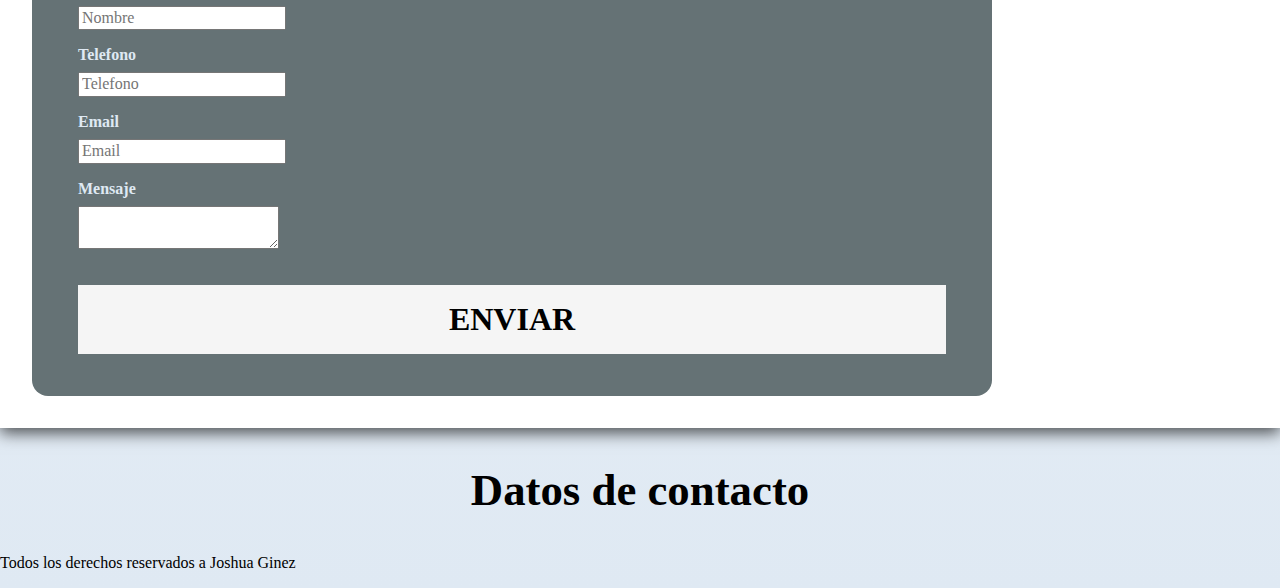
==== commit f6c9b205: "2.4" ====
--- a/index.html
+++ b/index.html
@@ -54,68 +54,75 @@
     <main class="contenedor sombra">
         <h2>Mis servicios</h2>
          <div class="servicios">
-            <section>
+            <section class="servicio">
                 <h3>Aplicaciones web</h3>
-                <svg xmlns="http://www.w3.org/2000/svg" class="icon icon-tabler icon-tabler-brand-tabler" width="44" height="44" viewBox="0 0 24 24" stroke-width="1.5" stroke="#2c3e50" fill="none" stroke-linecap="round" stroke-linejoin="round">
-                    <path stroke="none" d="M0 0h24v24H0z" fill="none"/>
-                    <path d="M8 9l3 3l-3 3" />
-                    <path d="M13 15l3 0" />
-                    <path d="M4 4m0 4a4 4 0 0 1 4 -4h8a4 4 0 0 1 4 4v8a4 4 0 0 1 -4 4h-8a4 4 0 0 1 -4 -4z" />
-                </svg>
+                <div class="iconos">
+                    <svg xmlns="http://www.w3.org/2000/svg" class="icon icon-tabler icon-tabler-brand-tabler" width="44" height="44" viewBox="0 0 24 24" stroke-width="1.5" stroke="#2c3e50" fill="none" stroke-linecap="round" stroke-linejoin="round">
+                        <path stroke="none" d="M0 0h24v24H0z" fill="none"/>
+                        <path d="M8 9l3 3l-3 3" />
+                        <path d="M13 15l3 0" />
+                        <path d="M4 4m0 4a4 4 0 0 1 4 -4h8a4 4 0 0 1 4 4v8a4 4 0 0 1 -4 4h-8a4 4 0 0 1 -4 -4z" />
+                    </svg>
+                </div>
                 <p>Lorem ipsum dolor sit amet consectetur adipisicing elit. Voluptates ipsam enim, tempora nobis rem adipisci cum facere vero nemo blanditiis illo et earum, dignissimos culpa nesciunt impedit libero sit dolor!</p>
-            </section>
+            </section class.se="servicio">
 
-            <section>
+            <section class="servicio">
                 <h3>E-commerce</h3>
-                <svg xmlns="http://www.w3.org/2000/svg" class="icon icon-tabler icon-tabler-cards" width="44" height="44" viewBox="0 0 24 24" stroke-width="1.5" stroke="#2c3e50" fill="none" stroke-linecap="round" stroke-linejoin="round">
-                    <path stroke="none" d="M0 0h24v24H0z" fill="none"/>
-                    <path d="M3.604 7.197l7.138 -3.109a.96 .96 0 0 1 1.27 .527l4.924 11.902a1 1 0 0 1 -.514 1.304l-7.137 3.109a.96 .96 0 0 1 -1.271 -.527l-4.924 -11.903a1 1 0 0 1 .514 -1.304z" />
-                    <path d="M15 4h1a1 1 0 0 1 1 1v3.5" />
-                    <path d="M20 6c.264 .112 .52 .217 .768 .315a1 1 0 0 1 .53 1.311l-2.298 5.374" />
-                </svg>
+                <div class="iconos">
+                    <svg xmlns="http://www.w3.org/2000/svg" class="icon icon-tabler icon-tabler-cards" width="44" height="44" viewBox="0 0 24 24" stroke-width="1.5" stroke="#2c3e50" fill="none" stroke-linecap="round" stroke-linejoin="round">
+                        <path stroke="none" d="M0 0h24v24H0z" fill="none"/>
+                        <path d="M3.604 7.197l7.138 -3.109a.96 .96 0 0 1 1.27 .527l4.924 11.902a1 1 0 0 1 -.514 1.304l-7.137 3.109a.96 .96 0 0 1 -1.271 -.527l-4.924 -11.903a1 1 0 0 1 .514 -1.304z" />
+                        <path d="M15 4h1a1 1 0 0 1 1 1v3.5" />
+                        <path d="M20 6c.264 .112 .52 .217 .768 .315a1 1 0 0 1 .53 1.311l-2.298 5.374" />
+                    </svg>
+                </div>
                 <p>Lorem ipsum dolor, sit amet consectetur adipisicing elit. Illum esse nesciunt facilis dolor officia tempore eum obcaecati ipsa quidem harum, nemo ipsum placeat iste laboriosam aut nulla! Obcaecati, laudantium saepe.</p>
-            </section>
+            </section class.se="servicio">
             
-            <section>
+            <section class="servicio">
                 <h3>Diseño web</h3> 
-                <svg xmlns="http://www.w3.org/2000/svg" class="icon icon-tabler icon-tabler-palette" width="44" height="44" viewBox="0 0 24 24" stroke-width="1.5" stroke="#2c3e50" fill="none" stroke-linecap="round" stroke-linejoin="round">
-                    <path stroke="none" d="M0 0h24v24H0z" fill="none"/>
-                    <path d="M12 21a9 9 0 0 1 0 -18c4.97 0 9 3.582 9 8c0 1.06 -.474 2.078 -1.318 2.828c-.844 .75 -1.989 1.172 -3.182 1.172h-2.5a2 2 0 0 0 -1 3.75a1.3 1.3 0 0 1 -1 2.25" />
-                    <path d="M8.5 10.5m-1 0a1 1 0 1 0 2 0a1 1 0 1 0 -2 0" />
-                    <path d="M12.5 7.5m-1 0a1 1 0 1 0 2 0a1 1 0 1 0 -2 0" />
-                    <path d="M16.5 10.5m-1 0a1 1 0 1 0 2 0a1 1 0 1 0 -2 0" />
-                </svg>
+                <div class="iconos">
+                    <svg xmlns="http://www.w3.org/2000/svg" class="icon icon-tabler icon-tabler-palette" width="44" height="44" viewBox="0 0 24 24" stroke-width="1.5" stroke="#2c3e50" fill="none" stroke-linecap="round" stroke-linejoin="round">
+                        <path stroke="none" d="M0 0h24v24H0z" fill="none"/>
+                        <path d="M12 21a9 9 0 0 1 0 -18c4.97 0 9 3.582 9 8c0 1.06 -.474 2.078 -1.318 2.828c-.844 .75 -1.989 1.172 -3.182 1.172h-2.5a2 2 0 0 0 -1 3.75a1.3 1.3 0 0 1 -1 2.25" />
+                        <path d="M8.5 10.5m-1 0a1 1 0 1 0 2 0a1 1 0 1 0 -2 0" />
+                        <path d="M12.5 7.5m-1 0a1 1 0 1 0 2 0a1 1 0 1 0 -2 0" />
+                        <path d="M16.5 10.5m-1 0a1 1 0 1 0 2 0a1 1 0 1 0 -2 0" />
+                    </svg>
+                </div>
                 <p>Lorem ipsum, dolor sit amet consectetur adipisicing elit. Asperiores necessitatibus labore autem maxime nobis sunt dolorem voluptas eaque tempore, soluta nihil alias eligendi facilis. Deserunt quam quae corrupti omnis quod!</p>           
-            </section>
+            </section class.se="servicio">
         </div>
         <section>
             <h2>Contacto</h2>
-            <form>
+            <form class="formulario">
                 <fieldset>
                 <legend>Contactame llenando todos los campos</legend>
-                <div>
-                    <label>Nombre</label>
-                    <input type="text" placeholder="Nombre">    
+                <div class="contenedor-campos">
+                    <div class="campo">
+                        <label>Nombre</label>
+                        <input type="text" placeholder="Nombre">    
+                    </div>
+
+                    <div class="campo">
+                        <label>Telefono</label>
+                        <input type="tel" placeholder="Telefono">
+                    </div>
+
+                    <div class="campo">
+                        <label>Email</label>
+                        <input type="email" placeholder="Email">
+        
+                    </div>
+
+                    <div class="campo">
+                        <label>Mensaje</label>
+                        <textarea></textarea>
+                    </div>
                 </div>
-
-                <div>
-                    <label>Telefono</label>
-                    <input type="tel" placeholder="Telefono">
-                </div>
-
-                <div>
-                    <label>Email</label>
-                    <input type="email" placeholder="Email">
-    
-                </div>
-
-                <div>
-                    <label>Mensaje</label>
-                    <textarea></textarea>
-                </div>
-
-                <div>
-                    <input type="submit" value="Enviar"> 
+                <div  class="enviar alinear-derecha flex">
+                    <input class="boton w-100" type="submit" value="Enviar"> 
                 </div>
             </fieldset>
             </form>
--- a/css/style.css
+++ b/css/style.css
@@ -43,6 +43,15 @@
     max-width: 120rem;
     margin: 0 auto ;
 }
+.w-100{
+    width: 100%;
+}
+.flex{
+    display: flex;
+}
+.alinear-derecha{
+    justify-content: flex-end;
+}
 .navBg{
     background-color: #657275;
 
@@ -67,6 +76,11 @@
     .menu-navegacion{
         flex-direction: row;
         justify-content:space-between;
+    }
+    .servicios{
+        display: grid;
+        grid-template-columns: 1fr 1fr 1fr;
+    
     }
 }
 
@@ -100,7 +114,10 @@
     border-radius: .5;
     width: 90%;
     text-align: center;
-
+    border: none;
+}
+.boton:hover{
+    cursor: pointer;
 }
 @media (min-width: 670px){ 
     .boton{
@@ -117,4 +134,68 @@
 .ubicacion{
     display: flex;
     align-items: flex-end;
+}
+.servicio{
+    display: flex;
+    flex-direction: column;
+    align-items: center;
+}
+.servicio p{
+line-height: 2;
+text-align: center;
+}
+.servicio h3{
+    color: #657275;
+    font-weight:normal;
+}
+.servicio .iconos{
+    height: 15rem;
+    width: 15rem;
+    background-color: goldenrod;
+    border-radius: 50%;
+    display: flex;
+    justify-content: center;
+    align-items: center;
+}
+.formulario{
+    background-color: #657275;
+    width: min( 60rem, 100%);
+    margin: 0, auto;
+    padding: 2rem;
+    border-radius: 1rem;
+
+}
+.formulario fieldset{
+    border: none;
+}
+.formulario legend{
+    text-align: center;
+    font-size: 1.8rem;
+    text-transform: uppercase;
+    font-weight: 700;
+    margin-bottom: 2rem;
+    color:#DFE9F3;
+}
+.contenedor-campos{
+
+}
+.campo{
+    margin-bottom: 1rem;
+}
+.campo label{
+    color: #DFE9F3;
+    font-weight: bold;
+    margin-bottom: .5rem;
+    display: block;
+}
+.input-text{
+width: 100%;
+border: none;
+padding: 1s.5rem;
+border-radius: .5rem;
+}
+
+.enviar .boton{
+    width: 100%
+
 }